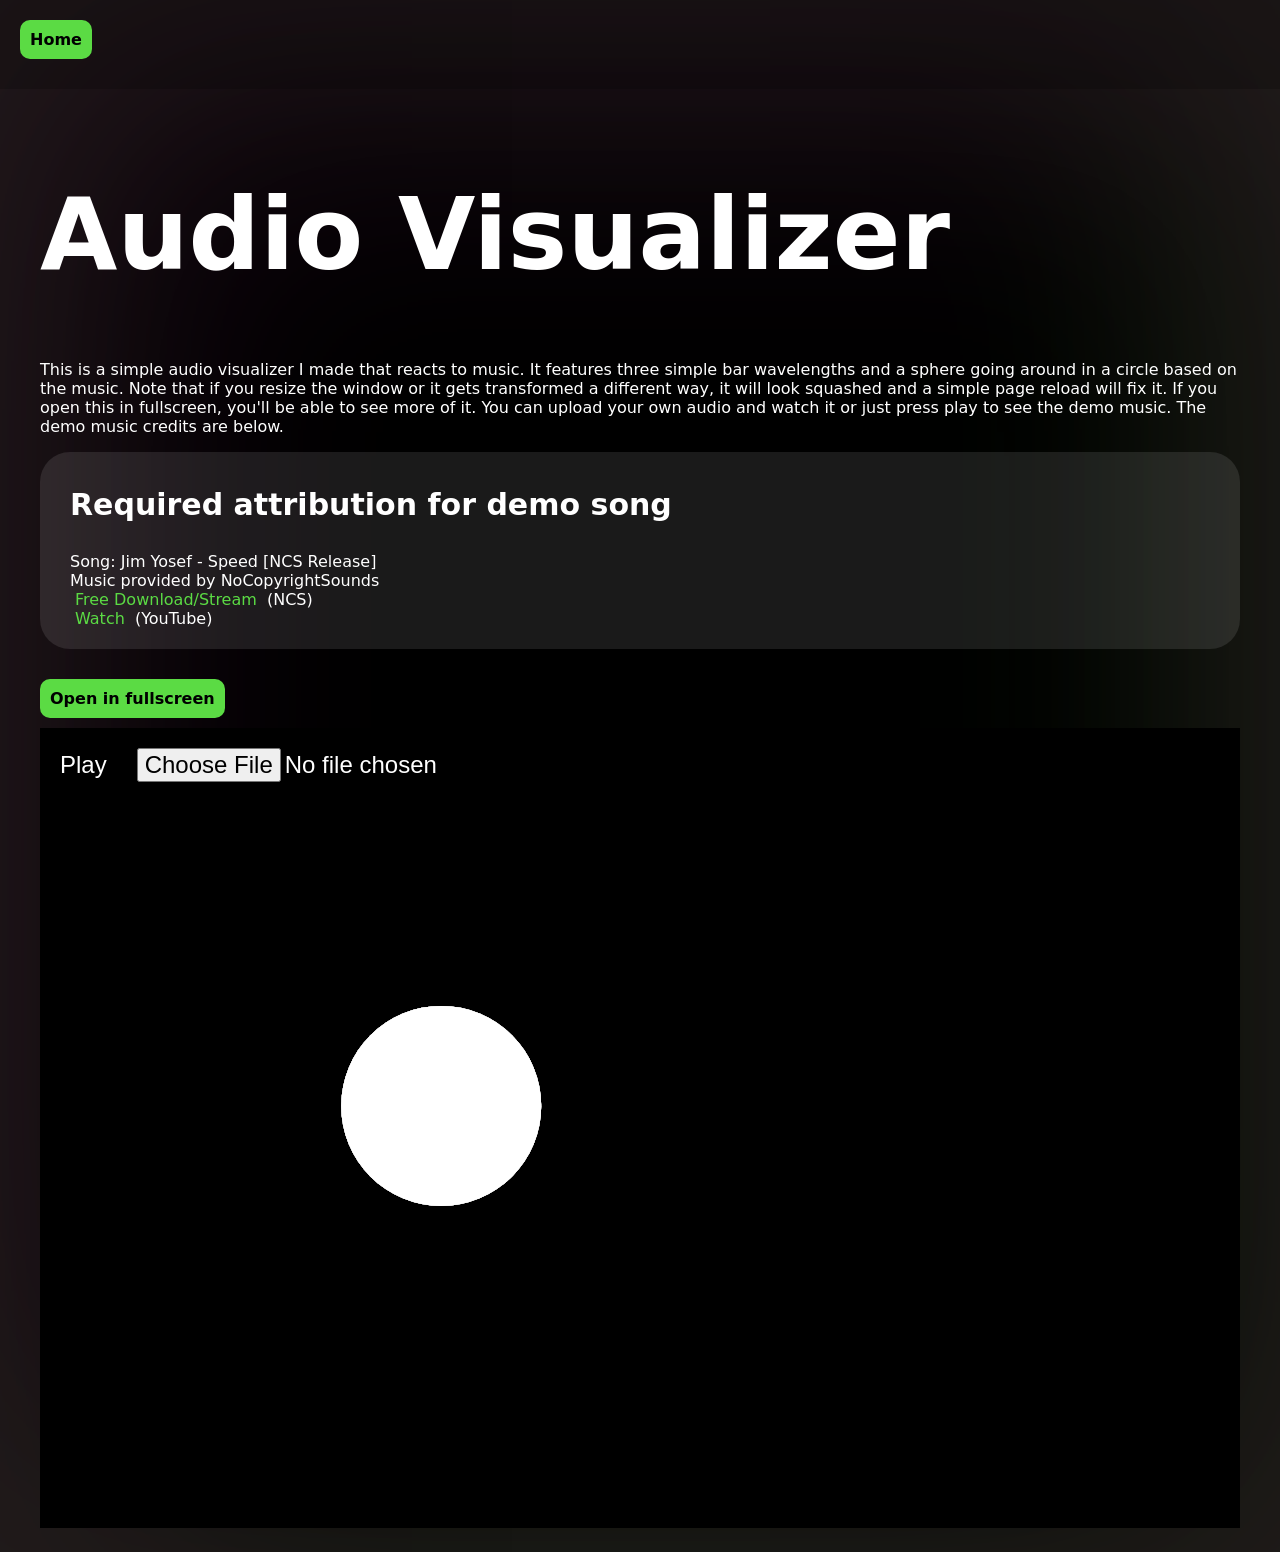
==== projects/audio-visualizer/index.html @ 37df26f3 "Design changes, add banner, new content, fixed Rickroll" ====
<!DOCTYPE html>
<html lang="en">
<head>
    <meta charset="UTF-8">
    <meta name="viewport" content="width=device-width, initial-scale=1.0">
    <title>Audio Visualizer</title>
    <link rel="stylesheet" href="../../style.css">
    <link rel="shortcut icon" href="../../assets/images/circle-logo.png">
</head>
<body>
    <header>
        <a href="../../index.html" class="button">Home</a>
    </header>
    <main class="container">
        <h1>Audio Visualizer</h1>
        <p>This is a simple audio visualizer I made that reacts to music. It features three simple bar wavelengths and a sphere going around in a circle based on the music. Note that if you resize the window or it gets transformed a different way, it will look squashed and a simple page reload will fix it. If you open this in fullscreen, you'll be able to see more of it. You can upload your own audio and watch it or just press play to see the demo music. The demo music credits are below.</p>
        <div class="banner">
            <h3>Required attribution for demo song</h3>
            <p>
                Song: Jim Yosef - Speed [NCS Release]<br>
                Music provided by NoCopyrightSounds<br>
                <a href="http://ncs.io/speed" target="_blank" rel="noopener noreferrer">Free Download/Stream</a> (NCS)<br>
                <a href="http://youtu.be/lP6mK2-nLIk" target="_blank" rel="noopener noreferrer">Watch</a> (YouTube)
            </p>
        </div>
        <a href="audio-visualizer.html" class="button">Open in fullscreen</a>
        <br>
        <iframe src="audio-visualizer.html" frameborder="0" style="width: 100%; height: 800px;"></iframe>
    </main>
</body>
</html>
---- style.css ----
html {
    box-shadow:
        inset rgba(255, 82, 217, 0.1) 50px 50px 500px 100px,
        inset rgba(91, 219, 68, 0.1) -50px -50px 500px 100px;
    min-height: 100%;
}

body {
    background-color: black;
    color: white;
    font-family: system-ui, -apple-system, BlinkMacSystemFont, 'Segoe UI', Roboto, Oxygen, Ubuntu, Cantarell, 'Open Sans', 'Helvetica Neue', sans-serif;
    margin: 0;
    padding: 0;
}

html, body {
    width: 100%;
    max-width: 100%;
    overflow-x: hidden;
}

h1 {
    font-family: system-ui, -apple-system, BlinkMacSystemFont, 'Segoe UI', Roboto, Oxygen, Ubuntu, Cantarell, 'Open Sans', 'Helvetica Neue', sans-serif;
    font-size: 100px;
    font-weight: 900;
}

h2 {
    font-family: system-ui, -apple-system, BlinkMacSystemFont, 'Segoe UI', Roboto, Oxygen, Ubuntu, Cantarell, 'Open Sans', 'Helvetica Neue', sans-serif;
    font-size: 50px;
    font-weight: 900;
}

h3 {
    font-family: system-ui, -apple-system, BlinkMacSystemFont, 'Segoe UI', Roboto, Oxygen, Ubuntu, Cantarell, 'Open Sans', 'Helvetica Neue', sans-serif;
    font-size: 30px;
    font-weight: 900;
}

a {
    color: rgb(91, 219, 68);
    padding: 5px;
    border-radius: 10px;
    text-decoration: none;
}

a:hover {
    color: rgb(255, 82, 217);
}

a.button {
    padding: 10px;
    margin-bottom: 10px;
    background: rgb(91, 219, 68);
    color: black;
    border-radius: 10px;
    text-decoration: none;
    font-weight: bold;
    transition: background 0.3s ease, color 0.3s ease, transform 0.3s ease;
    display: inline-block; /* Helps smooth out size/layout changes */
}

a.button:hover {
    background: rgb(255, 82, 217);
    color: white;
    transform: scale(1.1);
}

a.nostyle {
    text-decoration: none;
    color: white;
    border-radius: 0px;
    padding: 0px;
}

.banner {
    background-color: rgba(255, 255, 255, 0.1);
    padding: 5px 30px 5px 30px;
    margin-bottom: 30px;
    border-radius: 30px;
}

a {
    transition: background 0.3s ease, color 0.3s ease, transform 0.3s ease;
}

a:hover {
    transform: scale(1.1);
}

header {
    background: rgba(0, 0, 0, 0.2);
    padding: 20px 20px;
    width: 100%;
    transition: background 0.3s ease, color 0.3s ease, transform 0.3s ease;
}

header:hover {
    background: rgba(0, 0, 0, 0.5);
}

.container {
    padding: 20px;       /* Adds breathing room on the left/right/bottom */
    max-width: 1200px;   /* Optional: stops content from getting unnaturally wide on big screens */
    margin: 0 auto;      /* Centers the container on larger displays */
}

/* Mobile styles */
@media (pointer:none), (pointer:coarse) {
    h1 {
        font-size: 60px;
    }

    h2 {
        font-size: 35px;
    }

    h3 {
        font-size: 20px;
    }
}
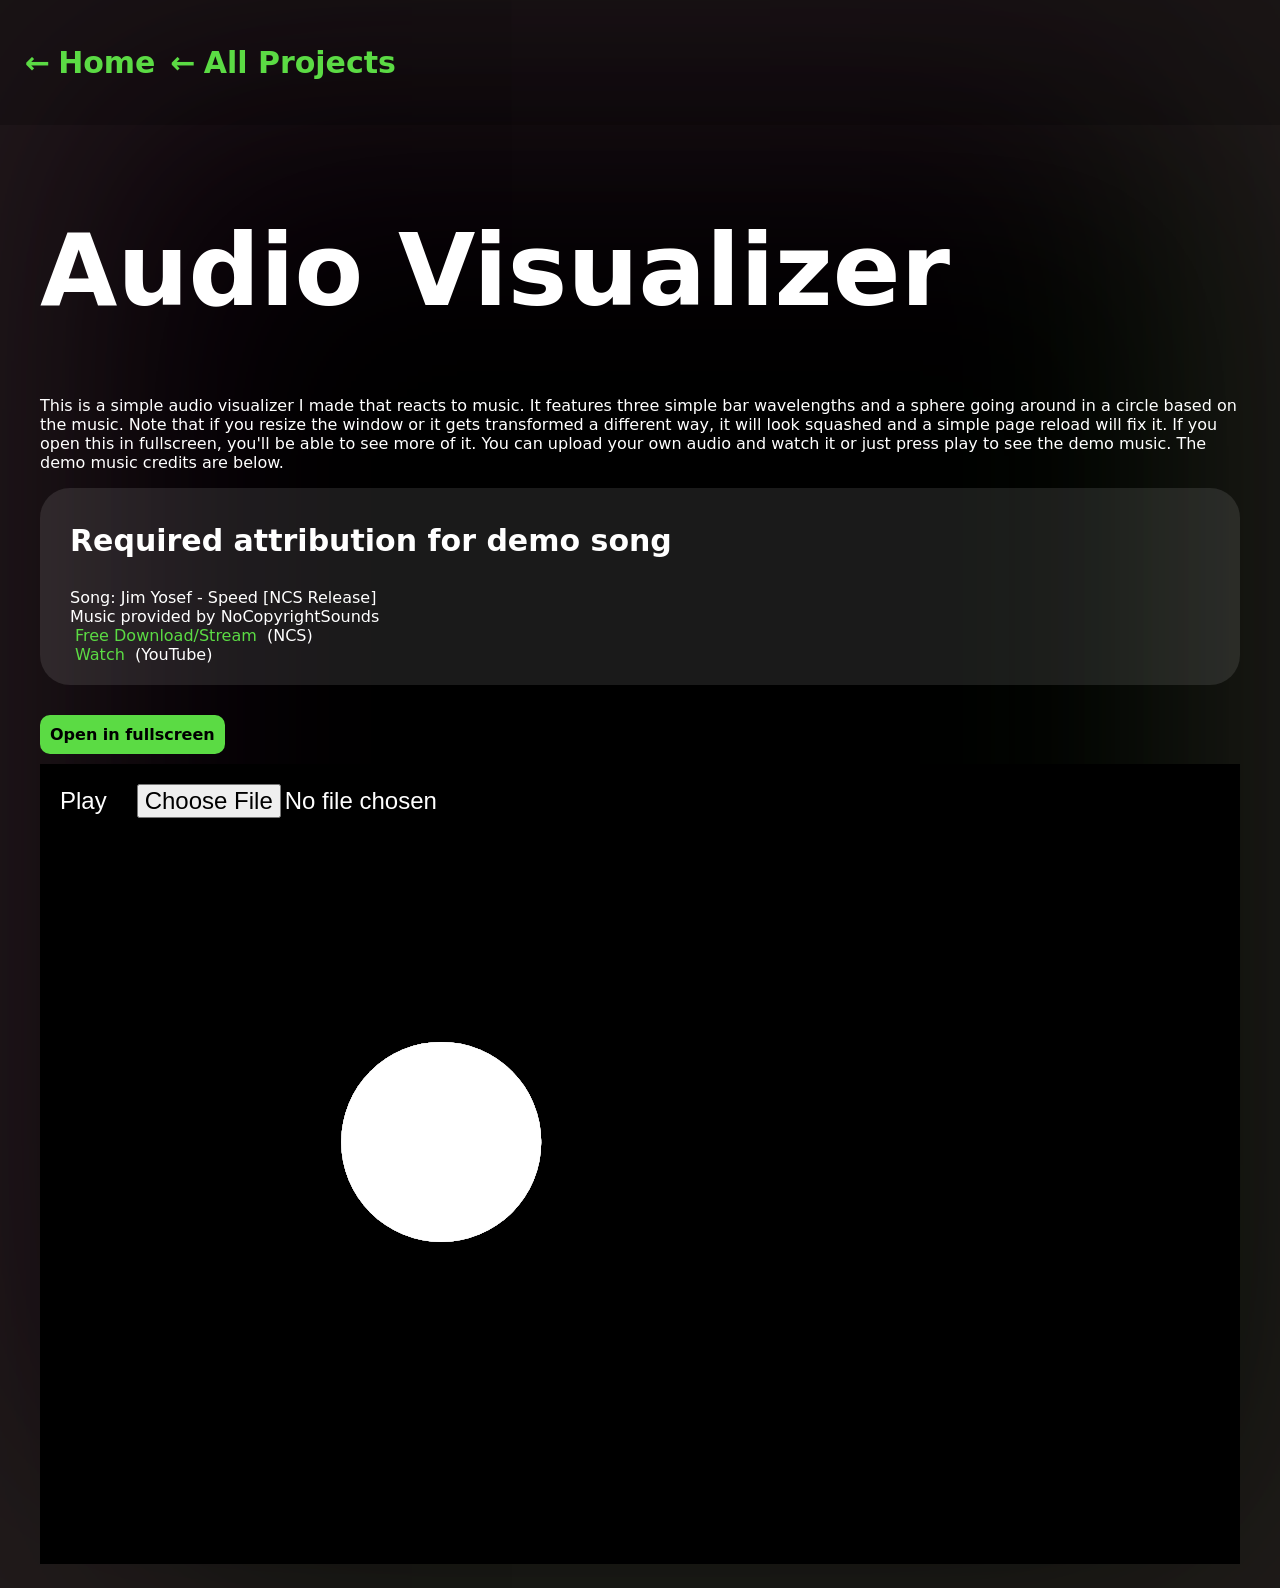
==== commit 5f251c32: "Lots of changes, including design and more pages" ====
--- a/projects/audio-visualizer/index.html
+++ b/projects/audio-visualizer/index.html
@@ -9,7 +9,8 @@
 </head>
 <body>
     <header>
-        <a href="../../index.html" class="button">Home</a>
+        <a href="../../index.html" class="navigation-backward">Home</a>
+        <a href="../all-projects.html" class="navigation-backward">All Projects</a>
     </header>
     <main class="container">
         <h1>Audio Visualizer</h1>
--- a/style.css
+++ b/style.css
@@ -42,10 +42,12 @@
     padding: 5px;
     border-radius: 10px;
     text-decoration: none;
+    transition: background 0.3s ease, color 0.3s ease, transform 0.3s ease;
 }
 
 a:hover {
     color: rgb(255, 82, 217);
+    transform: scale(1.1);
 }
 
 a.button {
@@ -73,6 +75,42 @@
     padding: 0px;
 }
 
+a.navigation-forward {
+    display: inline-block;
+    margin-bottom: 20px;
+    margin-top: 20px;
+    font-weight: bolder;
+    font-size: 30px;
+}
+
+a.navigation-forward::before {
+    content: "\2192";
+    margin-right: 8px;
+}
+
+a.navigation-forward:hover {
+    background: rgb(255, 82, 217);
+    color: black;
+}
+
+a.navigation-backward {
+    display: inline-block;
+    margin-bottom: 20px;
+    margin-top: 20px;
+    font-weight: bolder;
+    font-size: 30px;
+}
+
+a.navigation-backward::before {
+    content: "\2190";
+    margin-right: 8px;
+}
+
+a.navigation-backward:hover {
+    background: rgb(255, 82, 217);
+    color: black;
+}
+
 .banner {
     background-color: rgba(255, 255, 255, 0.1);
     padding: 5px 30px 5px 30px;
@@ -80,15 +118,9 @@
     border-radius: 30px;
 }
 
-a {
-    transition: background 0.3s ease, color 0.3s ease, transform 0.3s ease;
-}
-
-a:hover {
-    transform: scale(1.1);
-}
-
 header {
+    position: sticky;
+    top: 0;
     background: rgba(0, 0, 0, 0.2);
     padding: 20px 20px;
     width: 100%;
@@ -105,6 +137,16 @@
     margin: 0 auto;      /* Centers the container on larger displays */
 }
 
+.mouseelement {
+    position: absolute;
+    width: 6px;
+    height: 6px;
+    border-radius: 50%;
+         
+    pointer-events: none;
+}
+
+
 /* Mobile styles */
 @media (pointer:none), (pointer:coarse) {
     h1 {
